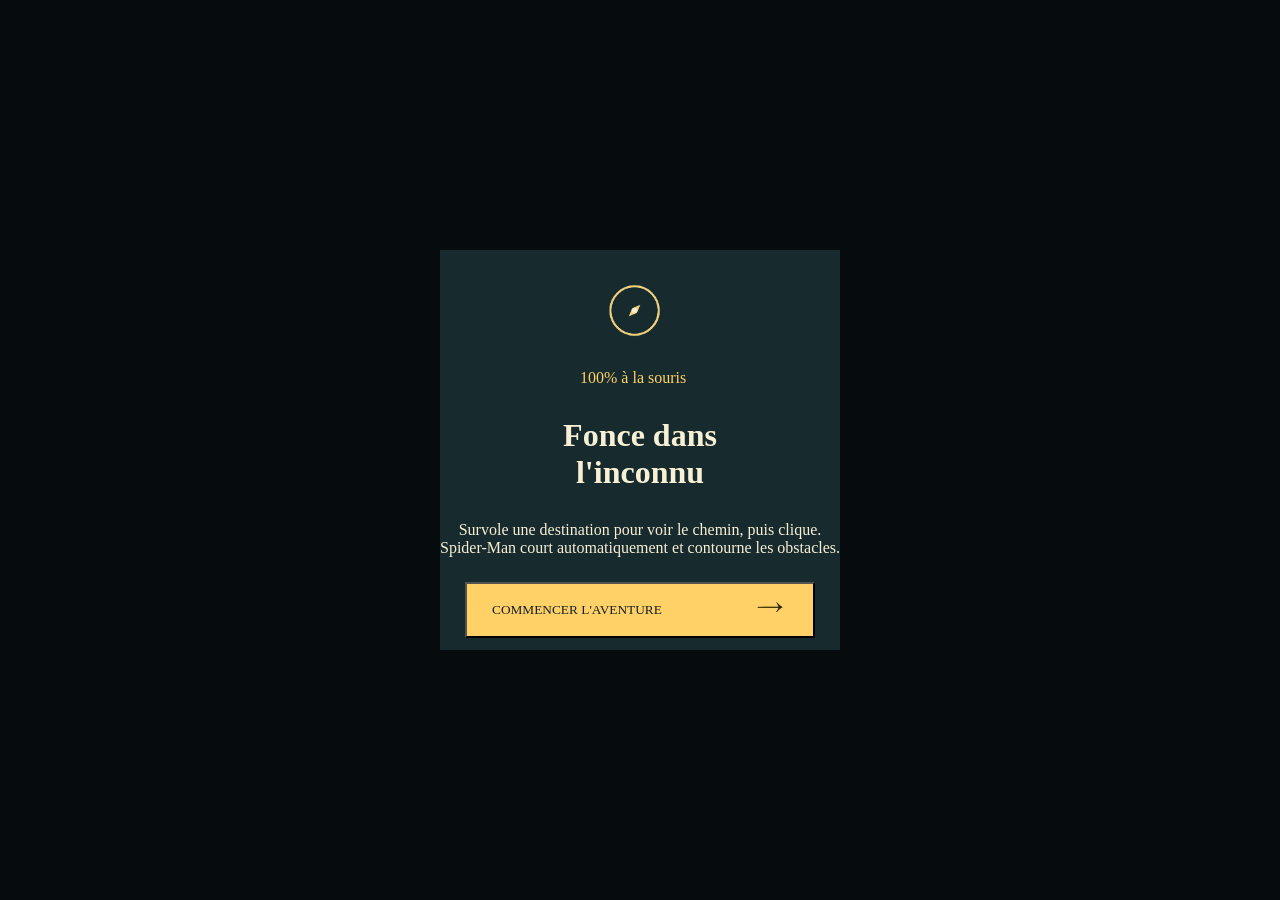
==== home.html @ 147d6a5c "home" ====
<!DOCTYPE html>
<html lang="fr">
<head>
    <meta charset="UTF-8">
    <meta name="viewport" content="width=device-width, initial-scale=1.0">
    <title>Mini-jeu</title>
    <link rel="preconnect" href="https://fonts.googleapis.com">
    <link rel="preconnect" href="https://fonts.gstatic.com" crossorigin>
    <link href="https://fonts.googleapis.com/css2?family=Poppins:ital,wght@0,100;0,200;0,300;0,400;0,500;0,600;0,700;0,800;0,900;1,100;1,200;1,300;1,400;1,500;1,600;1,700;1,800;1,900&family=Space+Grotesk:wght@300..700&display=swap" rel="stylesheet">
    <link rel="preconnect" href="https://fonts.googleapis.com">
    <link rel="preconnect" href="https://fonts.gstatic.com" crossorigin>
    <link href="https://fonts.googleapis.com/css2?family=Inter:ital,opsz,wght@0,14..32,100..900;1,14..32,100..900&family=Poppins:ital,wght@0,100;0,200;0,300;0,400;0,500;0,600;0,700;0,800;0,900;1,100;1,200;1,300;1,400;1,500;1,600;1,700;1,800;1,900&family=Space+Grotesk:wght@300..700&display=swap" rel="stylesheet">
    <link rel="preconnect" href="https://fonts.googleapis.com">
    <link rel="preconnect" href="https://fonts.gstatic.com" crossorigin>
    <link href="https://fonts.googleapis.com/css2?family=JetBrains+Mono:ital,wght@0,100..800;1,100..800&display=swap" rel="stylesheet">
    <link rel="stylesheet" href="assets/css/home.css">

</head>

<body>

    <div class="shape">
        <div class="square">
            <img class="compass" src= "assets/Bousole.png">

            <span class="mouse">100% à la souris</span>

            <h1>Fonce dans l'inconnu</h1>

            <p>Survole une destination pour voir le chemin, puis clique. 
                Spider-Man court automatiquement et contourne les obstacles.
            </p>

            <button class="start">
                <a class="str"> COMMENCER L'AVENTURE </a>
                <img class="arrow" src= "assets/fleche.pnj.png">

            </button>
        </div>
    </div>
</body> 
    
       


</html>
---- assets/css/home.css ----
.shape{
    display: grid;
    place-items: center;
    height: 100vh;
    background: #060C0E;
}

.square{
    width: 400px;
    height: 400px;
    background: #172a2e;
}

* {margin: 0; padding:0 ; box-sizing: border-box;}


.compass{
    display: block;
    margin-left: auto;
    margin-right: auto;
    max-width: 40%;
    margin-top: 20px;
}

.mouse{
    color: #FFD166;
    display: block;
    margin-left: auto;
    margin-right: auto;
    max-width: 30%;
    column-gap: 40px;
    margin-top: 18px;
    font-family: "DM Mono";
}

h1{
    color: #F7F0D5;
    font-family:"Unbounded";
    margin-left: auto;
    margin-right: auto;
    margin-top: 30px;
    max-width: 70%;
    text-align: center;
}

p{
    color: #F7F0D5;
    font-family:"Manrope";
    text-align: center;
    margin-top: 30px;
}

.start{
    color: #152126;
    background: #FFD166;
    font-family:"Manrope";
    margin: 25px auto 0;
    width: 350px;
    height: 56px;
    display: flex;
    align-items: center;
    justify-content: flex-start;
    padding-left: 25px;
    box-sizing: border-box;
}

.str {
    text-decoration: none;
    color: #152126;
}

.arrow{
    float: right;
    margin-left: 85px;">

}
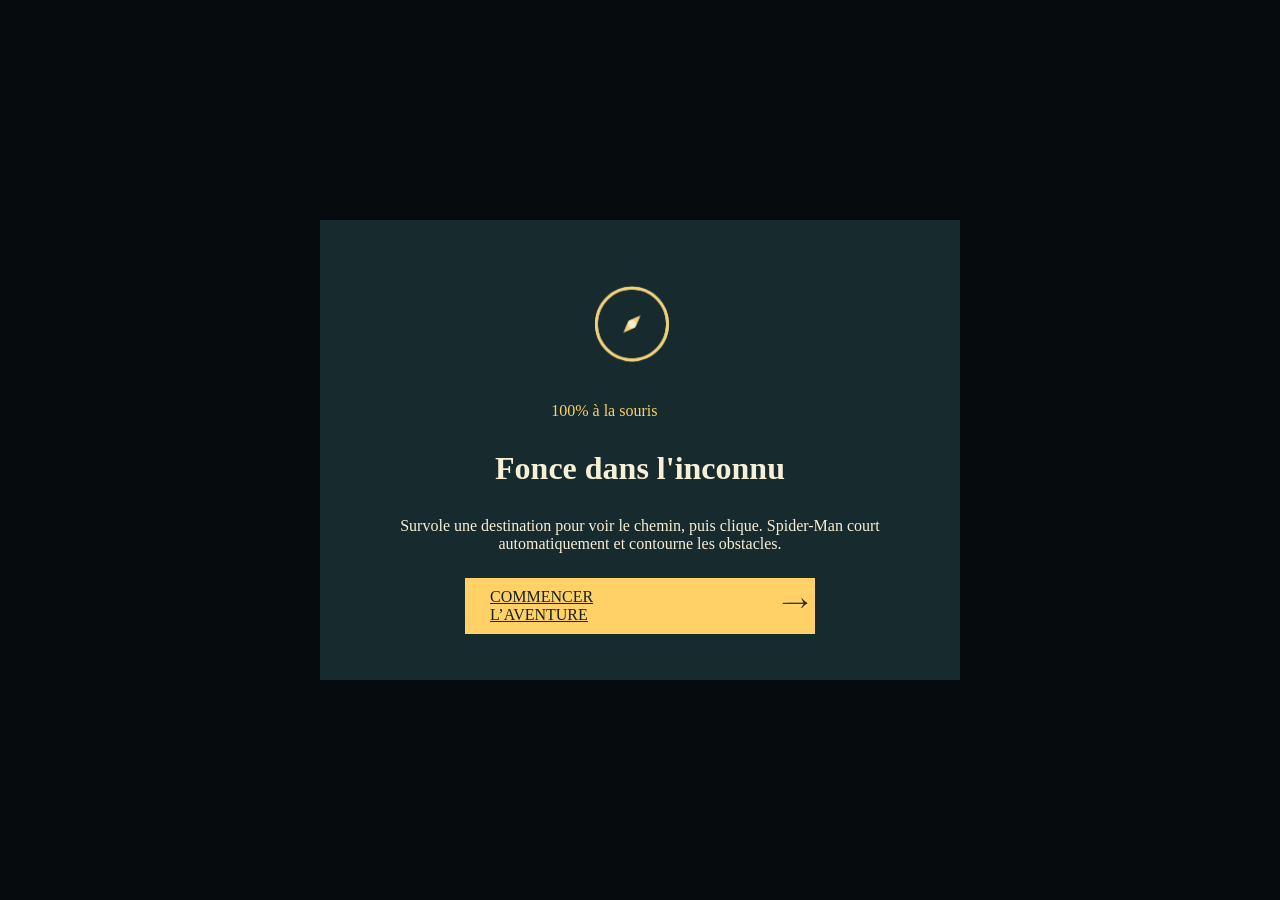
==== commit 54d4b496: "linking the homepage" ====
--- a/home.html
+++ b/home.html
@@ -31,11 +31,10 @@
                 Spider-Man court automatiquement et contourne les obstacles.
             </p>
 
-            <button class="start">
-                <a class="str"> COMMENCER L'AVENTURE </a>
-                <img class="arrow" src= "assets/fleche.pnj.png">
-
-            </button>
+            <a class="start" href="index.html">
+                <span class="str">COMMENCER L’AVENTURE</span>
+                <img class="arrow" src="assets/fleche.pnj.png" alt="">
+            </a>
         </div>
     </div>
 </body> 
--- a/assets/css/home.css
+++ b/assets/css/home.css
@@ -6,8 +6,9 @@
 }
 
 .square{
-    width: 400px;
-    height: 400px;
+    width: min(640px, calc(100% - 32px));
+    min-height: 460px;
+    padding: 24px;
     background: #172a2e;
 }
 
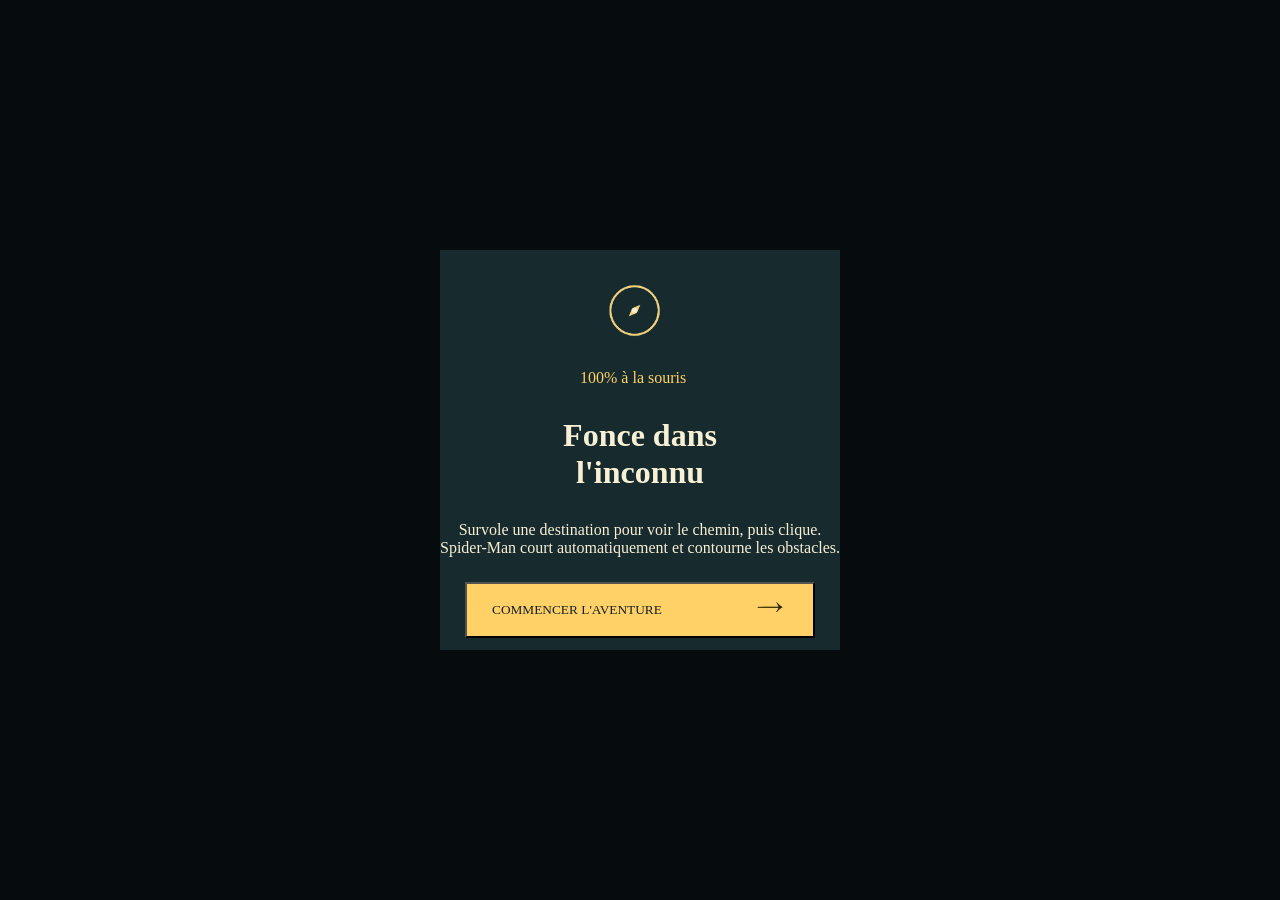
==== commit 42c6286e: "square" ====
--- a/home.html
+++ b/home.html
@@ -31,15 +31,13 @@
                 Spider-Man court automatiquement et contourne les obstacles.
             </p>
 
-            <a class="start" href="index.html">
-                <span class="str">COMMENCER L’AVENTURE</span>
-                <img class="arrow" src="assets/fleche.pnj.png" alt="">
-            </a>
+            <button class="start">
+                <a> COMMENCER L'AVENTURE </a>
+                <img class="arrow" src= "assets/fleche.pnj.png" >
+            </button>
         </div>
     </div>
+    
 </body> 
-    
-       
-
 
 </html> 
--- a/assets/css/home.css
+++ b/assets/css/home.css
@@ -6,9 +6,8 @@
 }
 
 .square{
-    width: min(640px, calc(100% - 32px));
-    min-height: 460px;
-    padding: 24px;
+    width: 400px;
+    height: 400px;
     background: #172a2e;
 }
 
@@ -65,13 +64,12 @@
     box-sizing: border-box;
 }
 
-.str {
+.a{
     text-decoration: none;
     color: #152126;
 }
 
 .arrow{
     float: right;
-    margin-left: 85px;">
-
+    margin-left: 85px;
 }
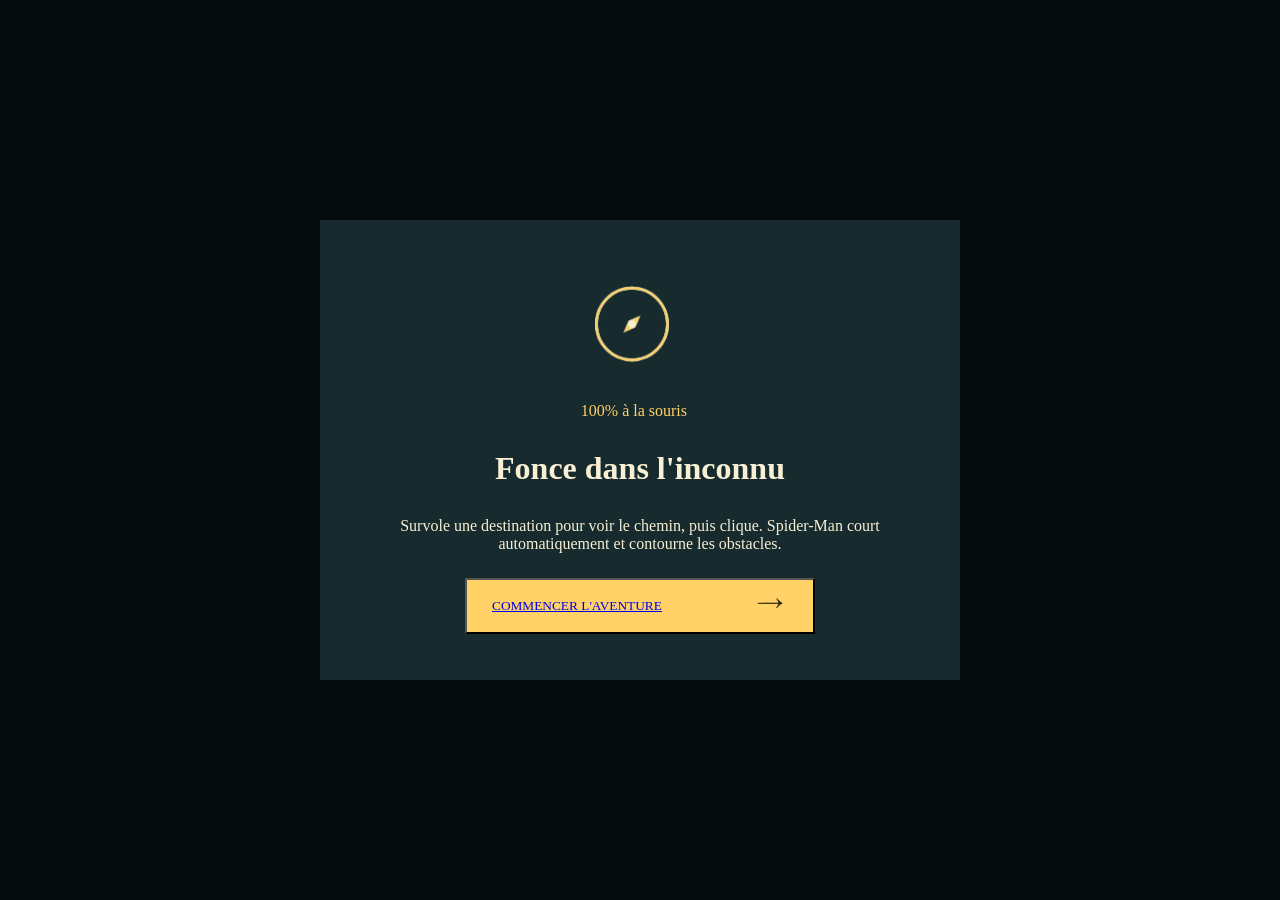
==== commit 28e32afe: "new" ====
--- a/home.html
+++ b/home.html
@@ -31,8 +31,9 @@
                 Spider-Man court automatiquement et contourne les obstacles.
             </p>
 
+           
             <button class="start">
-                <a> COMMENCER L'AVENTURE </a>
+                <a href="index.html"> COMMENCER L'AVENTURE </a>
                 <img class="arrow" src= "assets/fleche.pnj.png" >
             </button>
         </div>
--- a/assets/css/home.css
+++ b/assets/css/home.css
@@ -6,8 +6,9 @@
 }
 
 .square{
-    width: 400px;
-    height: 400px;
+    width: min(640px, calc(100% - 32px));
+    min-height: 460px;
+    padding: 24px;
     background: #172a2e;
 }
 
@@ -27,7 +28,7 @@
     display: block;
     margin-left: auto;
     margin-right: auto;
-    max-width: 30%;
+    max-width: 20%;
     column-gap: 40px;
     margin-top: 18px;
     font-family: "DM Mono";
